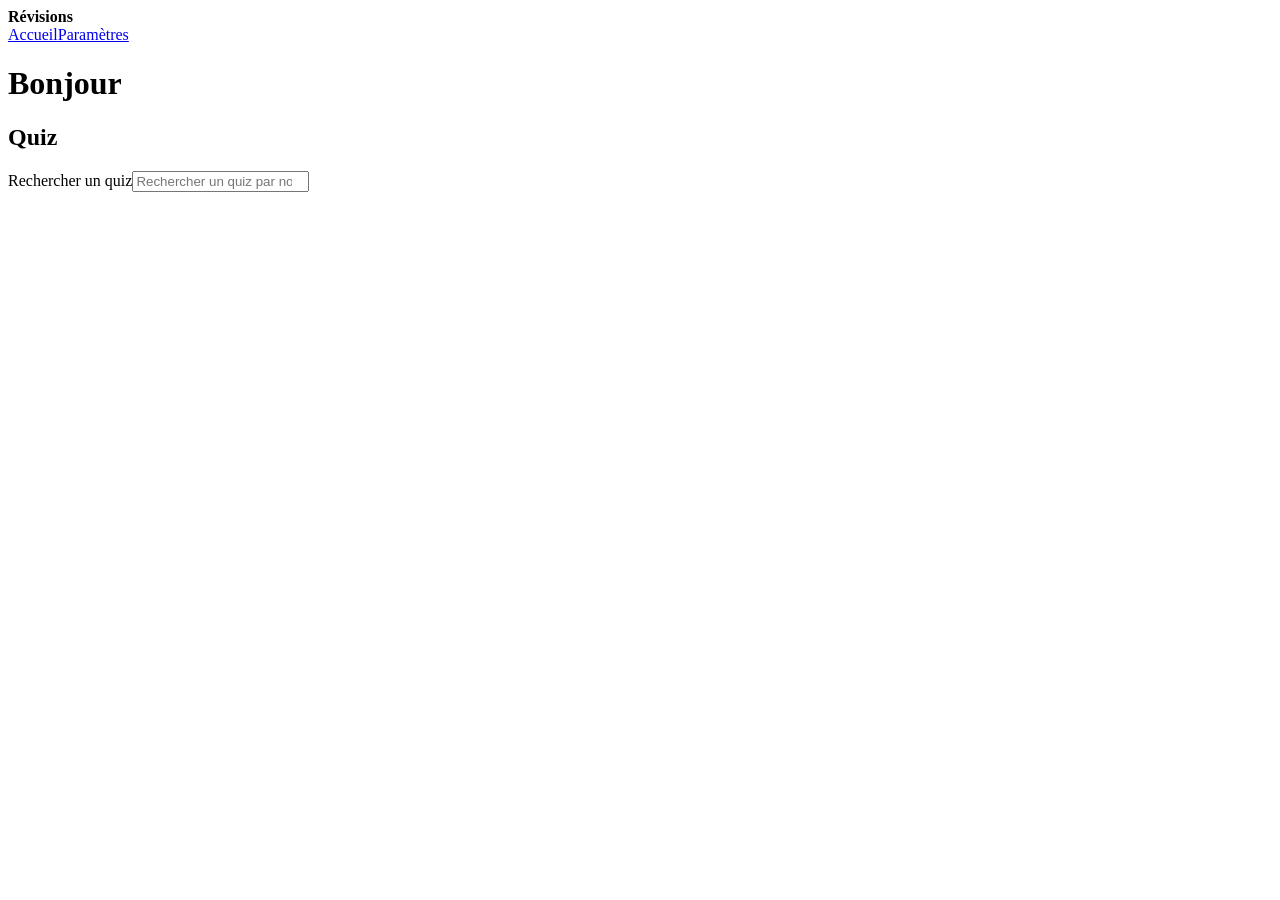
==== home.html @ 116d3ad4 "Add files via upload" ====
<!doctype html><html lang="fr"><head><title>Accueil</title><meta charset="utf-8"><meta name="viewport" content="width=device-width,initial-scale=1"><link rel="stylesheet" href="css/style.css"></head><body><header class="top"><strong>Révisions</strong><nav aria-label="Navigation principale"><a class="btn" href="home.html">Accueil</a><a class="btn" href="settings.html">Paramètres</a></nav></header>
<main><h1 id="hello">Bonjour</h1><section id="stats" class="stats" aria-label="Statistiques"></section>
<h2>Quiz</h2><label for="q" class="hidden">Rechercher un quiz</label><input id="q" type="search" placeholder="Rechercher un quiz par nom">
<div id="loader" class="loader" role="status" aria-label="Chargement"></div><p id="msg" class="muted" role="status"></p><div id="list" class="grid" style="margin-top:1rem"></div></main>
<script src="js/config.js"></script><script src="js/auth.js"></script><script src="js/api.js"></script><script src="js/scoring.js"></script><script src="js/home.js"></script><script src="js/fab.js"></script></body></html>
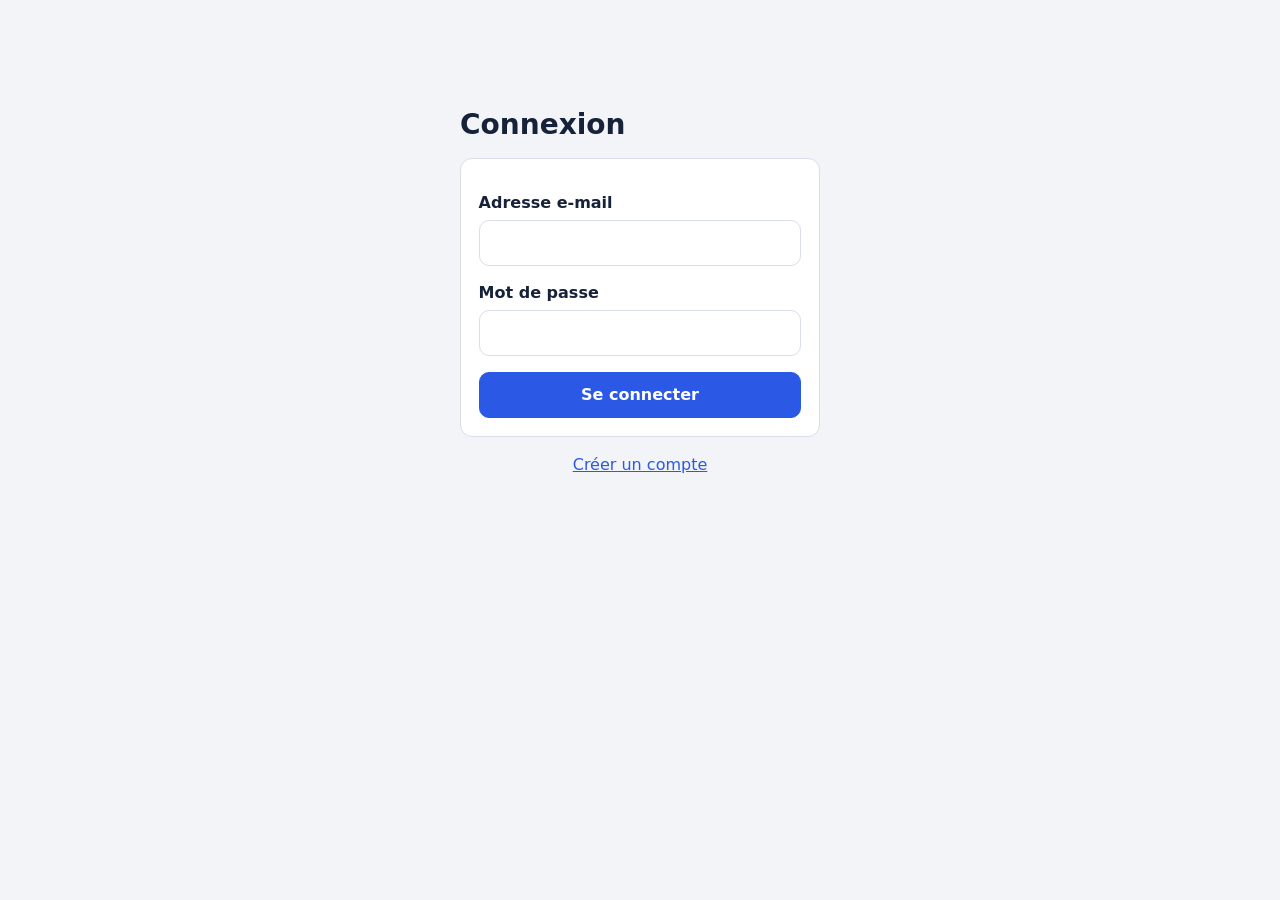
==== commit 8d2ac68a: "Update home.html" ====
--- a/home.html
+++ b/home.html
@@ -1,4 +1,4 @@
-<!doctype html><html lang="fr"><head><title>Accueil</title><meta charset="utf-8"><meta name="viewport" content="width=device-width,initial-scale=1"><link rel="stylesheet" href="css/style.css"></head><body><header class="top"><strong>Révisions</strong><nav aria-label="Navigation principale"><a class="btn" href="home.html">Accueil</a><a class="btn" href="settings.html">Paramètres</a></nav></header>
+<!doctype html><html lang="fr"><head><title>Accueil</title><meta charset="utf-8"><meta name="viewport" content="width=device-width,initial-scale=1"><link rel="stylesheet" href="css/style.css"></head><body><header class="top"><strong>MyQuizyTaxi</strong><nav aria-label="Navigation principale"><a class="btn" href="home.html">Accueil</a><a class="btn" href="settings.html">Paramètres</a></nav></header>
 <main><h1 id="hello">Bonjour</h1><section id="stats" class="stats" aria-label="Statistiques"></section>
 <h2>Quiz</h2><label for="q" class="hidden">Rechercher un quiz</label><input id="q" type="search" placeholder="Rechercher un quiz par nom">
 <div id="loader" class="loader" role="status" aria-label="Chargement"></div><p id="msg" class="muted" role="status"></p><div id="list" class="grid" style="margin-top:1rem"></div></main>
--- a/css/style.css
+++ b/css/style.css
@@ -0,0 +1,51 @@
+:root{--bg:#f2f4f8;--card:#fff;--ink:#16213a;--mute:#5b6580;--line:#d9deea;--accent:#2b59e6;--accent-ink:#fff;--ok:#17724a;--okbg:#e2f4ea;--bad:#b3261e;--badbg:#fbe6e4;--r:12px;font-size:100%}
+[data-theme=dark]{--bg:#0f1524;--card:#18203a;--ink:#e8ecf7;--mute:#9aa5c4;--line:#2c3657;--accent:#7b9bff;--accent-ink:#0f1524;--ok:#6fd3a0;--okbg:#14352a;--bad:#ff8f87;--badbg:#3d1c1e}
+[data-size=grand]{font-size:118%}
+*{box-sizing:border-box}
+body{margin:0;background:var(--bg);color:var(--ink);font:1rem/1.55 system-ui,-apple-system,"Segoe UI",sans-serif}
+a{color:var(--accent)}
+:focus-visible{outline:3px solid var(--accent);outline-offset:2px}
+header.top{display:flex;gap:1rem;align-items:center;justify-content:space-between;padding:.75rem 1.25rem;background:var(--card);border-bottom:1px solid var(--line)}
+header.top nav{display:flex;gap:.5rem}
+main{max-width:960px;margin:0 auto;padding:1.5rem 1.25rem 4rem}
+h1{font-size:1.75rem;line-height:1.2;margin:.2rem 0 1rem}
+h2{font-size:1.2rem;margin:1.5rem 0 .75rem}
+.btn{min-height:44px;padding:.6rem 1.1rem;border-radius:10px;border:1px solid var(--line);background:var(--card);color:var(--ink);font:inherit;font-weight:600;cursor:pointer;text-decoration:none;display:inline-flex;align-items:center;justify-content:center}
+.btn.primary{background:var(--accent);color:var(--accent-ink);border-color:var(--accent)}
+.btn:disabled{opacity:.5;cursor:not-allowed}
+input[type=text],input[type=email],input[type=password],input[type=search],textarea,select{width:100%;min-height:44px;padding:.6rem .8rem;border:1px solid var(--line);border-radius:10px;background:var(--card);color:var(--ink);font:inherit}
+label{display:block;font-weight:600;margin:.9rem 0 .3rem}
+.card{background:var(--card);border:1px solid var(--line);border-radius:var(--r);padding:1.1rem}
+.grid{display:grid;gap:1rem;grid-template-columns:repeat(auto-fill,minmax(250px,1fr))}
+.muted{color:var(--mute)} .error{color:var(--bad);font-weight:600} .hidden{display:none}
+.stats{display:grid;gap:.75rem;grid-template-columns:repeat(auto-fit,minmax(130px,1fr))}
+.stat{border:1px solid var(--line);border-radius:10px;padding:.7rem;background:var(--card)}
+.stat b{display:block;font-size:1.5rem}
+.login{max-width:400px;margin:12vh auto;padding:0 1.25rem}
+.quiz-card{display:flex;flex-direction:column;gap:.5rem} .quiz-card .btn{margin-top:auto}
+.spark{display:flex;align-items:flex-end;gap:4px;height:50px} .spark i{flex:1;background:var(--accent);border-radius:3px 3px 0 0;min-width:6px}
+.btn,.card{transition:background .15s,border-color .15s}
+[data-anim=off] *{transition:none!important;animation:none!important}
+@media (prefers-reduced-motion:reduce){*{transition:none!important;animation:none!important}}
+.qcard{border:1px solid var(--line);border-radius:var(--r);background:var(--card);padding:1rem;margin:1rem 0}
+.qcard legend{font-weight:700;padding:0 .4rem}
+.opt{display:flex;gap:.5rem;align-items:center;margin:.4rem 0}
+.opt input[type=checkbox]{width:1.3rem;height:1.3rem;flex:none}
+.row2{display:grid;gap:.75rem;grid-template-columns:1fr 1fr}
+@media(max-width:560px){.row2{grid-template-columns:1fr}}
+.sheetnote{font-size:.85rem;color:var(--mute);margin:.2rem 0 0}
+
+.loader{position:fixed;inset:0;z-index:9999;display:flex;align-items:center;justify-content:center;background:var(--bg)}
+.loader::after{content:"";width:48px;height:48px;border:4px solid var(--line);border-top-color:var(--accent);border-radius:50%;animation:spin .8s linear infinite}
+@keyframes spin{to{transform:rotate(360deg)}}
+.hidden{display:none!important}
+.fab-wrap{position:fixed;right:max(1.25rem,env(safe-area-inset-right));bottom:max(1.25rem,env(safe-area-inset-bottom));z-index:100;display:flex;flex-direction:column;align-items:flex-end;gap:.6rem}
+.fab{width:60px;height:60px;border-radius:50%;border:0;background:var(--accent);color:var(--accent-ink);font-size:2rem;line-height:1;cursor:pointer;box-shadow:0 4px 14px rgba(0,0,0,.28);transition:transform .2s}
+.fab[aria-expanded=true]{transform:rotate(45deg)}
+.fab-menu{display:flex;flex-direction:column;gap:.5rem;align-items:flex-end}
+.fab-menu .btn{box-shadow:0 3px 10px rgba(0,0,0,.2)}
+.badge{display:inline-block;padding:.1rem .6rem;border-radius:99px;font-size:.85rem;font-weight:700}
+.badge.on{background:var(--okbg);color:var(--ok)} .badge.off{background:var(--line);color:var(--mute)}
+.mrow{display:flex;gap:.5rem;flex-wrap:wrap;margin-top:auto}
+.btn.danger{color:var(--bad);border-color:var(--bad)}
+main{padding-bottom:7rem}
